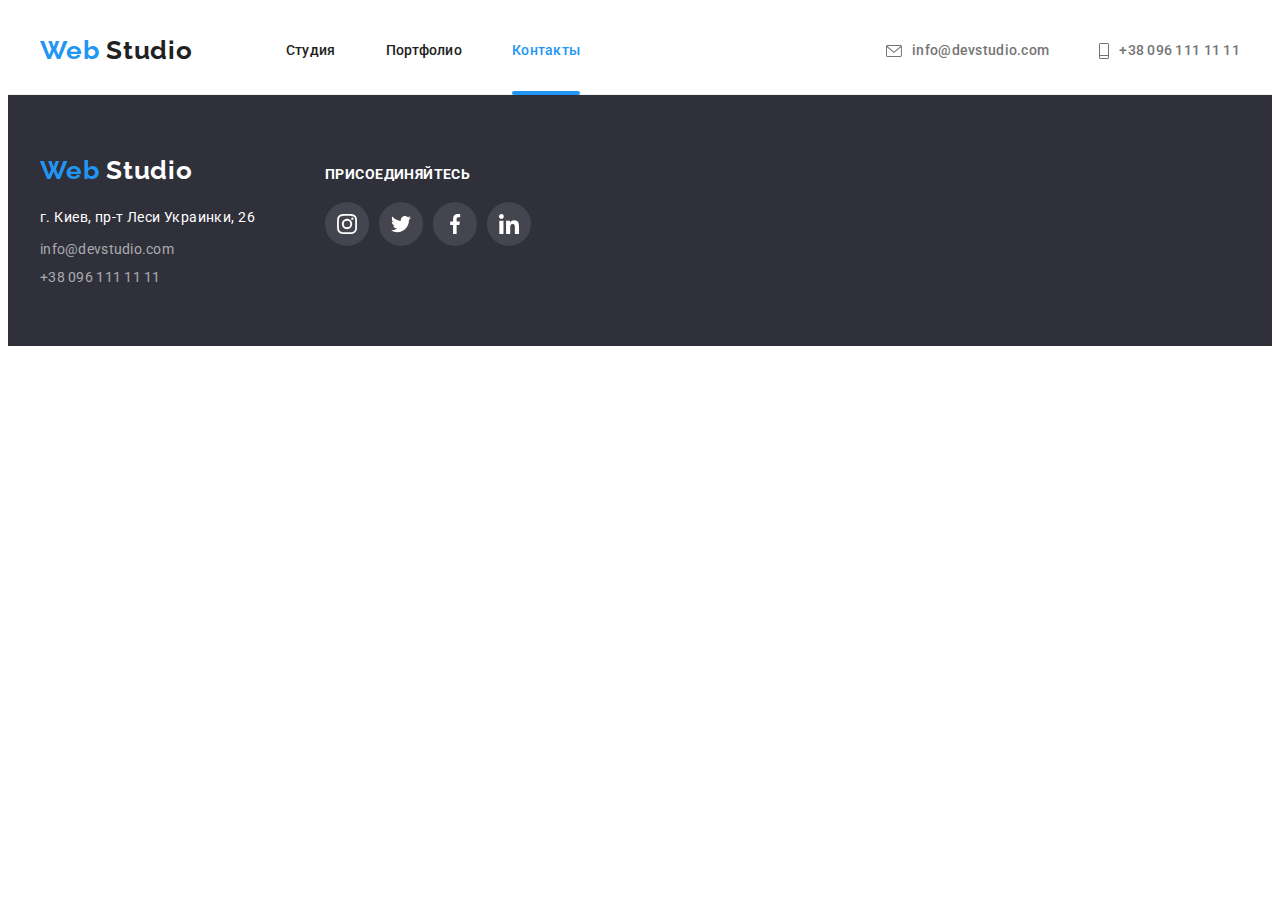
==== contact.html @ f3786222 "up" ====
<!DOCTYPE html>
<html lang="ru">

<head>
    <meta charset="UTF-8">
    <meta http-equiv="X-UA-Compatible" content="IE=edge">
    <meta name="viewport" content="width=device-width, initial-scale=1.0">
    <title>Студия</title>

    <link rel="preconnect" href="https://fonts.googleapis.com">
    <link rel="preconnect" href="https://fonts.gstatic.com" crossorigin>
    <link
        href="https://fonts.googleapis.com/css2?family=Raleway:wght@700&family=Roboto:wght@400;500;700;900&display=swap"
        rel="stylesheet">
    <link rel="stylesheet" href="https://cdnjs.cloudflare.com/ajax/libs/modern-normalize/1.1.0/modern-normalize.min.css"
        integrity="sha512-wpPYUAdjBVSE4KJnH1VR1HeZfpl1ub8YT/NKx4PuQ5NmX2tKuGu6U/JRp5y+Y8XG2tV+wKQpNHVUX03MfMFn9Q=="
        crossorigin="anonymous" referrerpolicy="no-referrer" />
    <link rel="stylesheet" href="./css/style.css">
</head>

<body>
    <!--Header-->
    <header class="header">
        <div class="conteiner header-conteiner">
            <nav class="nav">
                <!--Logo nav-->
                <a href="./index.html" class="logo link nav-logo">Web
                    <span class="logo-var">Studio</span></a>
                <ul class=" nav-list list">
                    <li class="nav-list-item">
                        <a href="./index.html" class="list-item  link n-link">Студия</a>
                    </li>
                    <li class="nav-list-item">
                        <a href="./portfolio.html" class="list-item link n-link">Портфолио</a>
                    </li>
                    <li class="nav-list-item">
                        <a href="./contact.html" class="list-item active link n-link">Контакты</a>
                    </li>
                </ul>
            </nav>
            <!--Header contact-->
            <ul class="list contact-list">
                <li class="contact-list-item">

                    <a href="" class="list-item list-item-contact link">
                        <svg class="icon-postbox" width="16" height="12">
                            <use href="./img/icon.svg#icon-postbox">

                            </use>
                        </svg>

                        info@devstudio.com</a>
                </li>
                <li class="contact-list-item">
                    <a href="tel:+380961111111" class="list-item list-item-contact  link">

                        <svg class="icon-mobtel" width="10" height="16">
                            <use href="./img/icon.svg#icon-mobtel"></use>
                        </svg>
                        +38 096 111 11 11

                    </a>
                </li>
            </ul>
        </div>
    </header>
  
    <!--Footer-->
    <footer class="footer">
        <div class="conteiner soc-conteiner">
            <!--Logo nav-->
            <div class="footer-logo-conteiner">
                <a href="./index.html" class="logo link f-logo">Web
                    <span class="logo-footer">Studio</span></a>

                <address class="address">
                    <p class="footer-par">
                        г. Киев, пр-т Леси Украинки, 26
                    </p>
                    <ul class="list">
                        <li class="f-list-item">
                            <a href="mailto:info@devstudio.com" class="list-item  link footer-link">
                                info@devstudio.com</a>
                        </li>
                        <li class="f-list-item">
                            <a href="telto:+380961111111" class="list-item  link footer-link">
                                +38 096 111 11 11</a>
                        </li>
                    </ul>
                </address>
            </div>
            <div class="social-network">
                <p class="social-network-tittle">присоединяйтесь</p>
                <ul class="footer-social-list list">
                    <li class="footer-social-item">
                        <a href="" class="footer-social-link">
                            <svg class="footer-social-icon" width="20" height="20">
                                <use href="./img/icon.svg#icon-instagram"></use>
                            </svg>
                        </a>
                    </li>
                    <li class="footer-social-item">
                        <a href="" class="footer-social-link">
                            <svg class="footer-social-icon" width="20" height="20">
                                <use href="./img/icon.svg#icon-twitter"></use>
                            </svg>
                        </a>
                    </li>
                    <li class="footer-social-item">
                        <a href="" class="footer-social-link">
                            <svg class="footer-social-icon" width="20" height="20">
                                <use href="./img/icon.svg#icon-facebook"></use>
                            </svg>
                        </a>
                    </li>
                    <li class="footer-social-item">
                        <a href="" class="footer-social-link">
                            <svg class="footer-social-icon" width="20" height="20">
                                <use href="./img/icon.svg#icon-linkedin"></use>
                            </svg>
                        </a>
                    </li>


                </ul>
            </div>


        </div>
    </footer>
     
</body>


</html>
---- css/style.css ----
/*Палітра */
/*  палітра тексту
    основний колір тексту --------- #212121
    другорядний колрір тексту ----- #757575
    колір тексту білий------------- #FFFFFF
    колур акценту тексту ---------- #2196F3
    палітра фонів 
    колір акценту------------------ #2196F3
    колір фону білий--------------- #FFFFFF
    колір фону темний-------------- #2F303A
    колір фону св-сірий------------ #F5F4FA */
:root {
  /* text-colores */
  --pr-col-txt: #212121;
  --bg-second-col: #2f303a;
  --second-col-txt: #757575;
  --bg-pr-col: #ffffff;
  --accent-col: #2196f3;
  --bg-lightgrey-col: #f5f4fa;
  --link-col: rgba(255, 255, 255, 0.6);
  --br-solid-col: #a1a1a1;
  --sw-btn: rgba(0, 0, 0, 0.15);
  --hed-sol-col: #ececec;
  --sl-filtr-col: #eeeeee;
  --hover-btn-col: #188ce8;
  --icon-pr-col: #afb1b8;
  --footer-pr-icon: rgba(255, 255, 255, 0.1);
  --doptext-col-do: rgba(47, 48, 58, 0.8);
  --bg-modal-col: rgba(0, 0, 0, 0.2);
}
h1,
h2,
h3,
h4,
h5,
p,
ul {
  margin: 0;
  padding: 0;
}

img {
  display: block;
  width: 100%;
  height: auto;
}

body {
  font-family: "Roboto", sans-serif;
  color: var(--pr-col-txt);
}

.conteiner {
  width: 1200px;
  padding: 0px 15px;
  margin: 0 auto;
}

.visually-hidden {
  position: absolute;
  white-space: nowrap;
  width: 1px;
  height: 1px;
  overflow: hidden;
  border: 0;
  padding: 0;
  clip: rect(0 0 0 0);
  clip-path: inset(50%);
  margin: -1px;
}

.list {
  list-style: none;
}

.link {
  /* display: flex; */
  text-decoration: none;
  cursor: pointer;
}

/* Logo*/
.logo {
  font-family: Raleway;
  font-weight: bold;
  font-size: 26px;
  line-height: 1.2;
  letter-spacing: 0.03em;

  color: var(--accent-col);
}
.logo-var {
  /* display: block; */

  font-family: Raleway;
  font-weight: bold;
  font-size: 26px;
  line-height: 1.2x;
  letter-spacing: 0.03em;

  color: var(--pr-col-txt);
}

/* List */
.list-item {
  font-weight: 500;
  font-size: 14px;
  line-height: 1.1;
  letter-spacing: 0.02em;

  color: var(--pr-col-txt);

  transition: color 250ms cubic-bezier(0.4, 0, 0.2, 1);
}

.list-item:hover,
.list-item:focus {
  color: var(--accent-col);
}
.postbox::before {
  content: "";
  width: 16px;
  height: 12px;

  background-image: url(../img/postbox.svg);
}
/* Button */
.btn {
  font-weight: 700;
  font-size: 16px;
  line-height: 1.9;
  text-align: center;
  letter-spacing: 0.06em;
  border-radius: 4px;
  background-color: var(--accent-col);
  color: var(--bg-pr-col);
  border: none;
  cursor: pointer;
  box-shadow: 0px 4px 4px var(--sw-btn);

  transition: background-color 250ms cubic-bezier(0.4, 0, 0.2, 1);
}
.btn:hover,
.btn:focus {
  background-color: var(--hover-btn-col);
}
/* Active */
.active {
  color: var(--accent-col);
}
.active::after {
  position: absolute;
  right: 0;
  bottom: -1px;

  content: "";
  /* display: inline-block; */
  width: 100%;
  height: 4px;
  border-radius: 4px;

  background-color: var(--accent-col);
}

/* Header */
.header {
  position: relative;
  background-color: var(--bg-pr-col);
  border-bottom: 1px solid var(--hed-sol-col);
}

.header-conteiner {
  display: flex;
}

.nav {
  display: flex;
  align-items: center;
}

.nav-logo {
  display: block;
  padding: 24px 0px;
  margin-right: 93px;
}

.nav-list {
  display: flex;
}

.nav-list-item:not(:last-child) {
  margin-right: 50px;
}
.nav-list-item {
  position: relative;
}

.n-link {
  display: block;
  padding: 35px 0px;
}

.contact-list {
  display: flex;
  margin-left: auto;
}

.contact-list-item:not(:last-child) {
  margin-right: 50px;
}

.list-item-contact {
  display: inline-flex;
  align-items: center;
  padding-top: 35px;
  padding-bottom: 35px;

  color: var(--second-col-txt);
}

.icon-postbox {
  fill: currentColor;
  margin-right: 10px;
}

.icon-mobtel {
  fill: currentColor;
  margin-right: 10px;
}
.icon-postbox:hover,
.icon-postbox:focus,
.icon-mobtel:hover,
.icon-mobtel:focus {
  color: var(--hover-btn-col);
}

.hero-sect {
  height: 600px;
  max-width: 1600px;
  padding: 200px 0px;
  margin: 0 auto;

  background-image: linear-gradient(
      to right,
      rgba(47, 48, 58, 0.4),
      rgba(47, 48, 58, 0.4)
    ),
    url(../img/hero-img.jpg);

  background-size: cover;
  background-position: center;
  background-repeat: no-repeat;

  background-color: var(--bg-second-col);
}

.hero-conteiner {
  text-align: center;
}
.hero-sect-tittle {
  margin: auto;
  width: 696px;
  margin-bottom: 30px;

  font-weight: 900;
  font-size: 44px;
  line-height: 1.4;
  letter-spacing: 0.06em;
  text-transform: uppercase;

  color: var(--bg-pr-col);
}

.btn-hero {
  padding: 10px 32px;
  min-width: 200px;
}

/* Skills-section */
.skills {
  padding: 94px 0px;
}

.skills-list {
  display: flex;
}
.skills-list-items {
  width: 270px;
}

.skills-list-items:not(:last-child) {
  margin-right: 30px;
}

.skills-list-items::before {
  display: block;
  content: "";
  height: 120px;
  margin-bottom: 30px;
  background-color: var(--bg-lightgrey-col);
  background-position: center;
  background-repeat: no-repeat;
  background-size: contain;
}
/* Befor icond */
.icon-locator::before {
  content: "";

  background-image: url(../img/antenna.svg);
  background-position: center;
  background-repeat: no-repeat;
  background-size: 70px 70px;
}

.icon-clock::before {
  content: "";

  background-image: url(../img/clock.svg);
  background-position: center;
  background-repeat: no-repeat;
  background-size: 70px 70px;
}

.icon-laptop::before {
  content: "";

  background-image: url(../img/diagram.svg);
  background-position: center;
  background-repeat: no-repeat;
  background-size: 70px 70px;
}
.icon-spaceman::before {
  content: "";

  background-image: url(../img/astronaut.svg);
  background-position: center;
  background-repeat: no-repeat;
  background-size: 70px 70px;
}

.skills-list-items-tittle {
  margin-bottom: 10px;

  font-weight: bold;
  font-size: 14px;
  line-height: 1.1;
  letter-spacing: 0.03em;
  text-transform: uppercase;

  /* background-color: var(--bg-lightgrey-coll); */
  color: var(--pr-col-txt);
}
.skills-list-items-par {
  font-weight: normal;
  font-size: 14px;
  line-height: 1.7;
  letter-spacing: 0.03em;
  color: var(--second-col-txt);
}

/* Section What we do */
.do-sct {
  padding-bottom: 94px;
}
.do-sct {
  background-color: var(--bg-pr-col);
}
.do-sct-list {
  display: flex;
  flex-wrap: wrap;
}

.do-sct-list-items {
  position: relative;
  flex-basis: calc((100% - 60px) / 3);
  margin-right: 30px;
}
.do-sct-list-items:nth-child(3n) {
  margin-right: 0;
}
.dop-text {
  position: absolute;
  bottom: 0;

  display: flex;
  justify-content: center;
  align-items: center;
  width: 100%;
  min-height: 70px;

  background-color: var(--doptext-col-do);
}
.dop-text-tittle {
  font-weight: bold;
  font-size: 14px;
  line-height: 1.1;
  letter-spacing: 0.03em;
  text-transform: uppercase;

  color: var(--bg-pr-col);
}
/* Section Team*/
.team {
  padding: 94px 0px;

  background-color: var(--bg-lightgrey-col);
}

.sct-tittle {
  font-weight: bold;
  font-size: 36px;
  line-height: 1.2;
  text-align: center;
  letter-spacing: 0.03em;
  margin-bottom: 50px;
}

.sct-team-list {
  display: flex;
  flex-wrap: wrap;
}
.team-list-item {
  width: calc((100% - 90px) / 4);
  margin-right: 30px;
  box-shadow: 0px 1px 3px rgba(0, 0, 0, 0.12), 0px 1px 1px rgba(0, 0, 0, 0.14),
    0px 2px 1px rgba(0, 0, 0, 0.2);
}
.team-list-item:nth-child(4n) {
  margin-right: 0;
}

.team-conteiner-item {
  padding: 30px 32px;

  background-color: var(--bg-pr-col);

  border-radius: 0px 0px 4px 4px;
}

.sct-team-list-tittle {
  font-weight: 500;
  font-size: 16px;
  line-height: 19px;
  text-align: center;
  letter-spacing: 0.03em;
  color: var(--pr-col-txt);
  margin-bottom: 10px;
}
.sct-team-list-par {
  margin-bottom: 16px;

  font-weight: normal;
  font-size: 16px;
  line-height: 1.2;
  text-align: center;
  letter-spacing: 0.03em;

  color: var(--second-col-txt);
}
.team-social-list {
  display: flex;
  justify-content: center;
}
.team-social-item {
  width: 44px;
  height: 44px;
  margin-right: 10px;
}
.team-social-item:last-child {
  margin-right: 0px;
}

.team-social-link {
  display: flex;
  justify-content: center;
  align-items: center;
  width: 100%;
  height: 100%;
  border-radius: 50%;
  background-color: var(--bg-pr-col);

  color: var(--icon-pr-col);

  transition: color 250ms cubic-bezier(0.4, 0, 0.2, 1),
    background-color 250ms cubic-bezier(0.4, 0, 0.2, 1);
}
.team-social-icon {
  fill: currentColor;
}
.team-social-link:hover,
.team-social-link:focus {
  background-color: var(--accent-col);
  color: var(--bg-pr-col);
}

/* uor-client */
.our-clients {
  padding: 94px 0px;
}
.clients {
  margin-bottom: 50px;
}
.clients-list {
  display: flex;
}
.clients-item:not(:last-child) {
  margin-right: 30px;
}
.clients-link {
  display: flex;
  justify-content: center;
  align-items: center;
  width: 170px;
  height: 92px;
  border-radius: 4px;

  background-color: transparent;

  color: var(--icon-pr-col);
  border: 1px solid var(--icon-pr-col);

  transition: color 250ms cubic-bezier(0.4, 0, 0.2, 1),
    border 250ms cubic-bezier(0.4, 0, 0.2, 1);
}
.clients-icon {
  fill: currentColor;
}
.clients-link:hover,
.clients-link:focus {
  color: var(--hover-btn-col);
  border: 1px solid var(--hover-btn-col);
}

/* Footer */
.footer {
  padding: 60px 0px;
  background-color: var(--bg-second-col);
}
.f-logo {
  display: block;
  margin-bottom: 20px;
}

.logo-footer {
  font-family: Raleway;
  font-weight: bold;
  font-size: 26px;
  line-height: 1.2x;
  letter-spacing: 0.03em;
  color: var(--bg-pr-col);
}
.address {
  font-style: normal;
}

.footer-par {
  font-weight: normal;
  font-size: 14px;
  line-height: 1.7;
  letter-spacing: 0.03em;
  color: var(--bg-pr-col);
  margin-bottom: 9px;
}
.foot-address {
  font-style: normal;
}
.f-list-item:not(:last-child) {
  margin-bottom: 9px;
}

.footer-link {
  font-weight: 400;
  color: var(--link-col);
}

/* Footer social network */
.soc-conteiner {
  display: flex;
  align-items: baseline;
}
.footer-logo-conteiner {
  margin-right: 70px;
}
.social-network-tittle {
  margin-bottom: 20px;

  font-weight: bold;
  font-size: 14px;
  line-height: 1.1;
  letter-spacing: 0.03em;
  text-transform: uppercase;

  color: var(--bg-pr-col);
}
.footer-social-list {
  display: flex;
  justify-content: center;
}

.footer-social-item {
  width: 44px;
  height: 44px;
  margin-right: 10px;
}
.footer-social-item:last-child {
  margin-right: 0px;
}
.footer-social-link {
  display: flex;
  justify-content: center;
  align-items: center;
  width: 100%;
  height: 100%;
  border-radius: 50%;

  background-color: var(--footer-pr-icon);
  color: var(--bg-pr-col);

  transition: background-color 250ms cubic-bezier(0.4, 0, 0.2, 1);
}
.footer-social-icon {
  fill: currentColor;
}
.footer-social-link:hover,
.footer-social-link:focus {
  background-color: var(--accent-col);
}
/* PORTFOLIO  */
.filtr {
  padding: 94px 0px;
  background-color: var(--bg-pr-col);
}

/* .portfolio {
  background-color: var(--bg-pr-col);
} */
/* Filtr-Button */

.filtr-list {
  display: flex;
  justify-content: center;
  margin-bottom: 50px;
}
.filtr-list-item {
  margin-right: 8px;
}
.filtr-list-item:nth-child(5n) {
  margin-right: 0;
}

/* Btn-portfolio */

.item-btn {
  padding: 6px 22px;

  font-weight: 500;
  font-size: 16px;
  line-height: 1.6;
  text-align: center;
  letter-spacing: 0.03em;

  color: var(--pr-col-txt);
  background-color: var(--bg-lightgrey-col);

  border: transparent;
  border-radius: 4px;
  cursor: pointer;

  transition: background-color 250ms cubic-bezier(0.4, 0, 0.2, 1),
    color 250ms cubic-bezier(0.4, 0, 0.2, 1),
    box-shadow 250ms cubic-bezier(0.4, 0, 0.2, 1);
}

.item-btn:hover,
.item-btn:focus {
  background-color: var(--accent-col);
  color: var(--bg-pr-col);
  box-shadow: 0px 4px 4px var(--sw-btn);
}
.btn-active {
  background-color: var(--accent-col);
  color: var(--bg-pr-col);
}

/* Portfolio list section */
.pl-tittle-list {
  display: flex;
  flex-wrap: wrap;
}
.pl-tittle-list-item {
  position: relative;

  width: 370px;
  border: 1px solid var(--hed-sol-col);
  margin-right: 30px;
  margin-bottom: 30px;
}
.pl-tittle-list-item:nth-child(3n) {
  margin-right: 0;
}
.pl-tittle-list-item-link {
  display: inline-block;
  transition: box-shadow 250ms cubic-bezier(0.4, 0, 0.2, 1);
}

.pl-conteiner {
  padding: 20px 24px;
}

.pl-tittle-list-item-tittle {
  font-weight: bold;
  font-size: 18px;
  line-height: 2;
  letter-spacing: 0.06em;
  color: var(--pr-col-txt);
}
.pl-tittle-list-item-par {
  font-weight: normal;
  font-size: 16px;
  line-height: 1.9;
  letter-spacing: 0.03em;
  color: var(--second-col-txt);
}

.pl-tittle-list-item-link:hover,
.pl-tittle-list-item-link:focus {
  box-shadow: 0px 1px 1px rgba(0, 0, 0, 0.12), 0px 4px 4px rgba(0, 0, 0, 0.06),
    1px 4px 6px rgba(0, 0, 0, 0.16);
}
.pl-cards {
  position: relative;

  overflow: hidden;
}

.pl-cards-text {
  position: absolute;
  top: 0;
  right: 0;

  padding: 63px 24px;
  height: 100%;

  font-weight: 400;
  font-size: 18px;
  line-height: 1.6;
  text-align: left;
  letter-spacing: 0.03em;

  /* overflow: auto;  */

  color: var(--bg-pr-col);
  background-color: rgba(33, 150, 243, 0.9);
  transform: translateY(101%);

  transition: transform 250ms cubic-bezier(0.4, 0, 0.2, 1);
}

.pl-tittle-list-item-link:hover .pl-cards-text,
.pl-tittle-list-item-link:focus .pl-cards-text {
  transform: translateY(0);
}

/* Backdrop-modal */

.backdrop {
  position: fixed;
  top: 0;
  left: 0;

  width: 100vw;
  height: 100vh;

  background-color: var(--bg-modal-col);

  transition: opacity 250ms, visibility 250ms,
    transform 250ms cubic-bezier(0, 0.36, 0.7, 0.65);
}
.backdrop.is-hidden .modal {
  transform: skew(40deg);
}

.modal {
  position: absolute;
  top: 50%;
  left: 50%;
  transform: translate(-50%, -50%);
  transition: transform 500ms cubic-bezier(0, 0.36, 0.7, 0.65);

  width: 528px;
  min-height: 581px;
  padding: 40px;
  border-radius: 4px;

  background-color: var(--bg-pr-col);
  box-shadow: 0px 1px 3px rgba(0, 0, 0, 0.12), 0px 1px 1px rgba(0, 0, 0, 0.14),
    0px 2px 1px rgba(0, 0, 0, 0.2);
}

.button-close {
  position: absolute;
  top: 10px;
  right: 10px;

  display: flex;
  justify-content: center;
  align-items: center;
  width: 30px;
  height: 30px;

  border-radius: 50%;
  background-color: transparent;
  border: 1px solid var(--br-solid-col);
}

.icon-close {
  fill: black;
}

.is-hidden {
  visibility: hidden;
  opacity: 0;
  pointer-events: none;
}
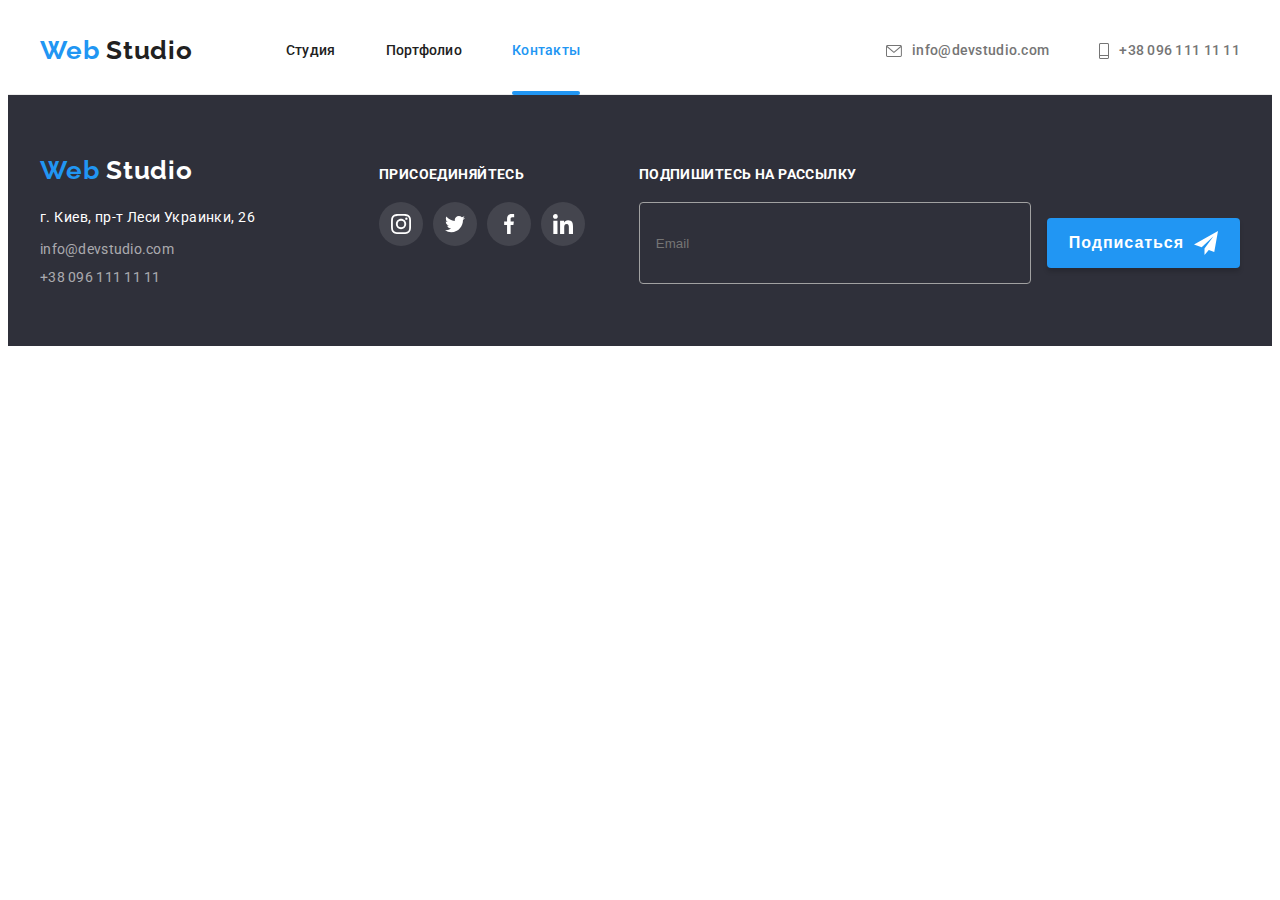
==== commit dca501e7: "up" ====
--- a/contact.html
+++ b/contact.html
@@ -66,68 +66,81 @@
     </header>
   
     <!--Footer-->
-    <footer class="footer">
-        <div class="conteiner soc-conteiner">
-            <!--Logo nav-->
-            <div class="footer-logo-conteiner">
-                <a href="./index.html" class="logo link f-logo">Web
-                    <span class="logo-footer">Studio</span></a>
-
-                <address class="address">
-                    <p class="footer-par">
-                        г. Киев, пр-т Леси Украинки, 26
-                    </p>
-                    <ul class="list">
-                        <li class="f-list-item">
-                            <a href="mailto:info@devstudio.com" class="list-item  link footer-link">
-                                info@devstudio.com</a>
+        
+        <footer class="footer">
+            <div class="conteiner soc-conteiner">
+                <!--Logo nav-->
+                <div class="footer-logo-conteiner">
+                    <a href="./index.html" class="logo link f-logo">Web
+                        <span class="logo-footer">Studio</span></a>
+        
+                    <address class="address">
+                        <p class="footer-par">
+                            г. Киев, пр-т Леси Украинки, 26
+                        </p>
+                        <ul class="list">
+                            <li class="f-list-item">
+                                <a href="" class="list-item  link footer-link">
+                                    info@devstudio.com</a>
+                            </li>
+                            <li class="f-list-item">
+                                <a href="telto:+380961111111" class="list-item  link footer-link">
+                                    +38 096 111 11 11</a>
+                            </li>
+                        </ul>
+                    </address>
+                </div>
+                <div class="social-network">
+                    <p class="social-network-tittle">присоединяйтесь</p>
+                    <ul class="footer-social-list list">
+                        <li class="footer-social-item">
+                            <a href="" class="footer-social-link">
+                                <svg class="footer-social-icon" width="20" height="20">
+                                    <use href="./img/icon.svg#icon-instagram"></use>
+                                </svg>
+                            </a>
                         </li>
-                        <li class="f-list-item">
-                            <a href="telto:+380961111111" class="list-item  link footer-link">
-                                +38 096 111 11 11</a>
+                        <li class="footer-social-item">
+                            <a href="" class="footer-social-link">
+                                <svg class="footer-social-icon" width="20" height="20">
+                                    <use href="./img/icon.svg#icon-twitter"></use>
+                                </svg>
+                            </a>
+                        </li>
+                        <li class="footer-social-item">
+                            <a href="" class="footer-social-link">
+                                <svg class="footer-social-icon" width="20" height="20">
+                                    <use href="./img/icon.svg#icon-facebook"></use>
+                                </svg>
+                            </a>
+                        </li>
+                        <li class="footer-social-item">
+                            <a href="" class="footer-social-link">
+                                <svg class="footer-social-icon" width="20" height="20">
+                                    <use href="./img/icon.svg#icon-linkedin"></use>
+                                </svg>
+                            </a>
                         </li>
                     </ul>
-                </address>
+                </div>
+                <div class="footer-form-conteiner">
+                    <p class="footer-form-tittle">Подпишитесь на рассылку</p>
+                    <form name="signup_form" autocomplete="on" novalidate class="footer-form">
+                        <label>
+                            <input type="mail" name="mail" placeholder="Email" class="footer-input" required>
+                            </lable>
+                            <button type="submit" class="footer-form-btn">Подписаться
+                                <div class="f-icon-conteiner">
+                                    <svg class="icon-send" width="24" height="24">
+                                        <use href="./img/icon.svg#icon-icon-send"></use>
+                                    </svg>
+                                </div>
+                            </button>
+                    </form>
+                </div>
             </div>
-            <div class="social-network">
-                <p class="social-network-tittle">присоединяйтесь</p>
-                <ul class="footer-social-list list">
-                    <li class="footer-social-item">
-                        <a href="" class="footer-social-link">
-                            <svg class="footer-social-icon" width="20" height="20">
-                                <use href="./img/icon.svg#icon-instagram"></use>
-                            </svg>
-                        </a>
-                    </li>
-                    <li class="footer-social-item">
-                        <a href="" class="footer-social-link">
-                            <svg class="footer-social-icon" width="20" height="20">
-                                <use href="./img/icon.svg#icon-twitter"></use>
-                            </svg>
-                        </a>
-                    </li>
-                    <li class="footer-social-item">
-                        <a href="" class="footer-social-link">
-                            <svg class="footer-social-icon" width="20" height="20">
-                                <use href="./img/icon.svg#icon-facebook"></use>
-                            </svg>
-                        </a>
-                    </li>
-                    <li class="footer-social-item">
-                        <a href="" class="footer-social-link">
-                            <svg class="footer-social-icon" width="20" height="20">
-                                <use href="./img/icon.svg#icon-linkedin"></use>
-                            </svg>
-                        </a>
-                    </li>
-
-
-                </ul>
-            </div>
-
-
-        </div>
-    </footer>
+        
+        </footer>
      
 </body>
 
--- a/css/style.css
+++ b/css/style.css
@@ -27,6 +27,9 @@
   --footer-pr-icon: rgba(255, 255, 255, 0.1);
   --doptext-col-do: rgba(47, 48, 58, 0.8);
   --bg-modal-col: rgba(0, 0, 0, 0.2);
+
+  --text-pr-form-col: #212121;
+  --border-input-col: rgba(33, 33, 33, 0.2);
 }
 h1,
 h2,
@@ -143,6 +146,7 @@
 .btn:hover,
 .btn:focus {
   background-color: var(--hover-btn-col);
+  box-shadow: 0px 4px 4px var(--sw-btn);
 }
 /* Active */
 .active {
@@ -577,6 +581,7 @@
 .soc-conteiner {
   display: flex;
   align-items: baseline;
+  justify-content: space-between;
 }
 .footer-logo-conteiner {
   margin-right: 70px;
@@ -625,16 +630,85 @@
 .footer-social-link:focus {
   background-color: var(--accent-col);
 }
+
+/* Footer-form */
+.footer-form-conteiner {
+  display: flex;
+  flex-direction: column;
+}
+.footer-form-tittle {
+  margin-bottom: 20px;
+
+  font-weight: bold;
+  font-size: 14px;
+  line-height: 1.1;
+  letter-spacing: 0.03em;
+  text-transform: uppercase;
+
+  color: var(--bg-pr-col);
+}
+.footer-form {
+  display: flex;
+  margin-left: auto;
+  fill: #afb1b8;
+}
+.footer-input {
+  width: 358px;
+  height: 50px;
+  padding: 15px 16px;
+  margin-right: 12px;
+  border-radius: 4px;
+  border: 1px solid var(--br-solid-col);
+  outline: none;
+
+  color: var(--br-solid-col);
+  background-color: transparent;
+  cursor: pointer;
+}
+
+.footer-input:focus,
+.footer-input:hover {
+  border: 1px solid var(--hover-btn-col);
+}
+
+.footer-form-btn {
+  display: inline-flex;
+  align-items: center;
+  padding: 10px 22px;
+   font-weight: 700;
+  font-size: 16px;
+  line-height: 1.9;
+  text-align: center;
+  letter-spacing: 0.06em;
+  border-radius: 4px;
+  background-color: var(--accent-col);
+  color: var(--bg-pr-col);
+  border: none;
+  cursor: pointer;
+  box-shadow: 0px 4px 4px var(--sw-btn);
+
+  transition: background-color 250ms cubic-bezier(0.4, 0, 0.2, 1);
+}
+.footer-form-btn:hover,
+.footer-form-btn:focus {
+  background-color: var(--hover-btn-col);
+  box-shadow: 0px 4px 4px var(--sw-btn);
+}
+
+.icon-send {
+  fill: currentColor;
+}
+.f-icon-conteiner {
+  display: flex;
+  /* align-items: center; */
+  margin-left: 10px;
+}
+
 /* PORTFOLIO  */
 .filtr {
   padding: 94px 0px;
   background-color: var(--bg-pr-col);
 }
-
-/* .portfolio {
-  background-color: var(--bg-pr-col);
-} */
-/* Filtr-Button */
 
 .filtr-list {
   display: flex;
@@ -747,8 +821,6 @@
   text-align: left;
   letter-spacing: 0.03em;
 
-  /* overflow: auto;  */
-
   color: var(--bg-pr-col);
   background-color: rgba(33, 150, 243, 0.9);
   transform: translateY(101%);
@@ -811,10 +883,19 @@
   border-radius: 50%;
   background-color: transparent;
   border: 1px solid var(--br-solid-col);
+
+  cursor: pointer;
+
+  transition: color 250ms cubic-bezier(0.4, 0, 0.2, 1);
 }
 
 .icon-close {
-  fill: black;
+  fill: currentColor;
+}
+
+.button-close:focus,
+.button-close:hover {
+  color: var(--hover-btn-col);
 }
 
 .is-hidden {
@@ -822,3 +903,219 @@
   opacity: 0;
   pointer-events: none;
 }
+
+/* Form */
+
+.modal-tittle {
+  margin-bottom: 31px;
+
+  font-weight: bold;
+  font-size: 20px;
+  line-height: 23px;
+  text-align: center;
+  letter-spacing: 0.03em;
+
+  color: var(--text-pr-form-col);
+}
+
+.modal-form-list {
+  display: flex;
+  flex-direction: column;
+}
+.modal-form-list-title {
+  position: relative;
+
+  margin-bottom: 32px;
+}
+.modal-form-textarea {
+  position: relative;
+  margin-bottom: 15px;
+}
+.modal-textarea {
+  width: 100%;
+  height: 120px;
+  padding: 12px 16px;
+
+  border-radius: 4px;
+  border: 1px solid var(--border-input-col);
+  outline: transparent;
+
+  cursor: pointer;
+
+  transition: border 250ms cubic-bezier(0.4, 0, 0.2, 1);
+
+  resize: none;
+}
+.modal-textarea:focus,
+.modal-textarea:hover {
+  border: 1px solid var(--accent-col);
+}
+.modal-textarea::placeholder {
+  font-style: normal;
+  font-weight: normal;
+  font-size: 12px;
+  line-height: 14px;
+  letter-spacing: 0.01em;
+
+  color: rgba(117, 117, 117, 0.5);
+}
+
+.modal-lable-textarea {
+  position: absolute;
+  top: 0;
+  left: 0;
+  transform: translateY(-20px);
+
+  font-weight: normal;
+  font-size: 12px;
+  line-height: 1.2;
+  letter-spacing: 0.01em;
+
+  cursor: pointer;
+
+  color: var(--second-col-txt);
+}
+
+.modal-input {
+  width: 100%;
+  height: 40px;
+  padding-right: 10px;
+  padding-left: 43px;
+  border-radius: 4px;
+  border: 1px solid var(--border-input-col);
+  outline: transparent;
+
+  cursor: pointer;
+
+  transition: border 250ms cubic-bezier(0.4, 0, 0.2, 1);
+}
+.modal-input:hover,
+.modal-input:focus {
+  border: 1px solid var(--accent-col);
+}
+
+.modal-lable {
+  position: absolute;
+  top: -50%;
+  left: 0;
+
+  display: flex;
+  /* margin-bottom: 4px; */
+
+  font-weight: normal;
+  font-size: 12px;
+  line-height: 1.2;
+  letter-spacing: 0.01em;
+
+  cursor: pointer;
+
+  color: var(--second-col-txt);
+}
+
+.modal-icon {
+  position: absolute;
+  top: 50%;
+  left: 12px;
+  transform: translateY(-50%);
+
+  fill: currentColor;
+
+  transition: fill 250ms cubic-bezier(0.4, 0, 0.2, 1);
+}
+.modal-input:hover ~ .modal-icon,
+.modal-input:focus ~ .modal-icon {
+  fill: var(--accent-col);
+}
+
+.modal-checkbox {
+  display: flex;
+  align-items: center;
+  justify-content: center;
+  margin-bottom: 30px;
+
+  font-style: normal;
+  font-weight: normal;
+  font-size: 14px;
+  line-height: 2;
+  letter-spacing: 0.03em;
+
+  color: var(--second-col-txt);
+}
+.modal-checkbox-title {
+  position: absolute;
+  white-space: nowrap;
+  width: 1px;
+  height: 1px;
+  overflow: hidden;
+  border: 0;
+  padding: 0;
+  clip: rect(0 0 0 0);
+  clip-path: inset(50%);
+  margin: -1px;
+}
+.checkbox-icon {
+  width: 16px;
+  height: 15px;
+  margin-right: 9px;
+
+  cursor: pointer;
+
+  border-radius: 2px;
+
+  border: 2px solid var(--pr-col-txt);
+}
+
+.modal-checkbox-title:checked + .checkbox-icon {
+  background-color: var(--hover-btn-col);
+  border-color: var(--hover-btn-col);
+  background-image: url(../img/chek-icon.svg);
+  background-size: contain;
+  background-repeat: no-repeat;
+  background-position: center;
+  background-origin: content-box;
+}
+
+.checkbox-icon-chek {
+}
+
+.modal-checkbox-title-par {
+  margin-right: 5px;
+
+  cursor: pointer;
+}
+
+.modal-checkbox-title-link {
+  color: var(--accent-col);
+  cursor: pointer;
+  transition: color 250ms cubic-bezier(0.4, 0, 0.2, 1);
+}
+.modal-checkbox-title-link:focus,
+.modal-checkbox-title-link:hover {
+  color: var(--hover-btn-col);
+}
+
+.btn-modal {
+  display: block;
+  margin-left: auto;
+  margin-right: auto;
+  padding: 10px 55px;
+}
+ font-weight: 700;
+  font-size: 16px;
+  line-height: 1.9;
+  text-align: center;
+  letter-spacing: 0.06em;
+  border-radius: 4px;
+  background-color: var(--accent-col);
+  color: var(--bg-pr-col);
+  border: none;
+  cursor: pointer;
+  box-shadow: 0px 4px 4px var(--sw-btn);
+
+  transition: background-color 250ms cubic-bezier(0.4, 0, 0.2, 1);
+}
+.btn:hover,
+.btn:focus {
+  background-color: var(--hover-btn-col);
+  box-shadow: 0px 4px 4px var(--sw-btn);
+}